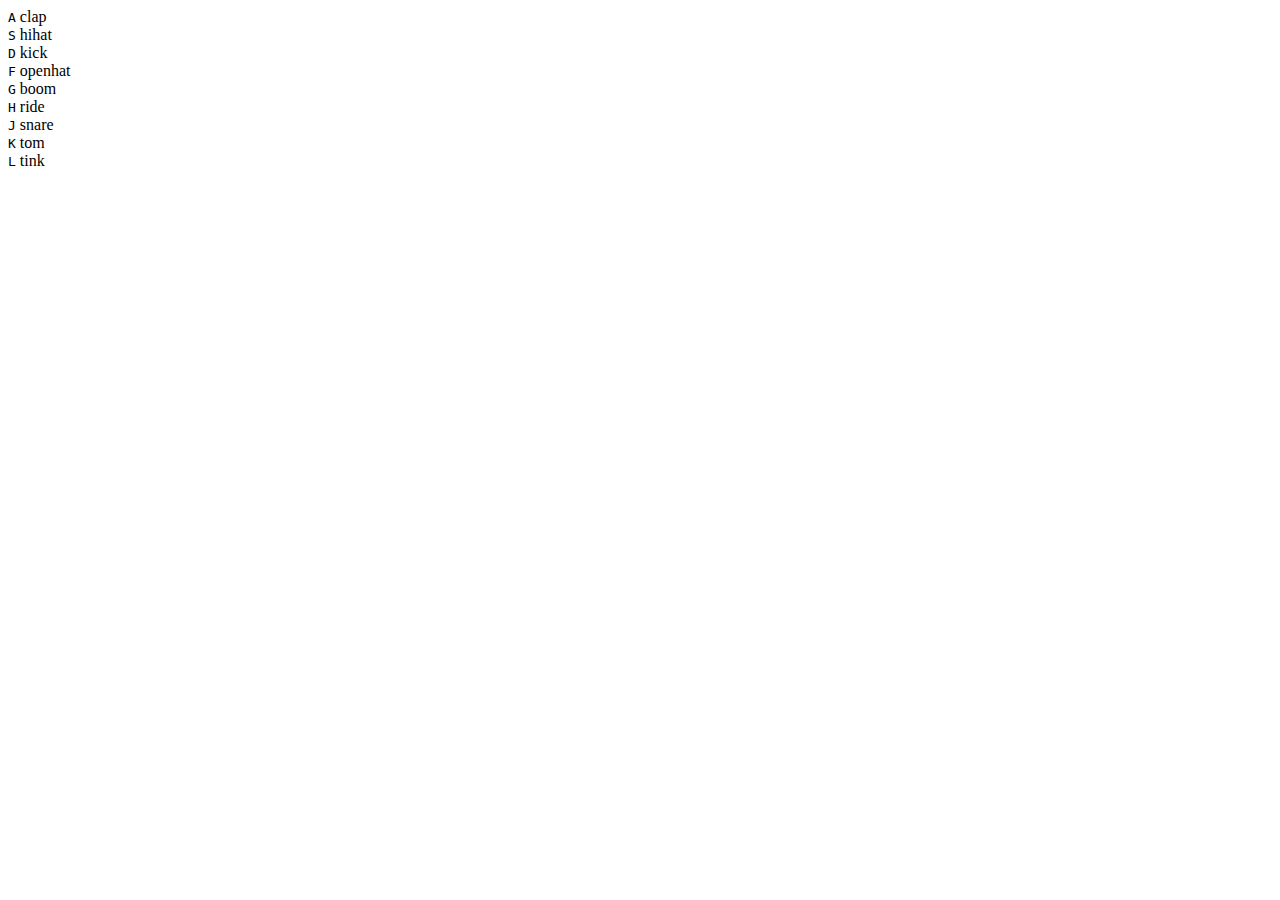
==== 01 - JavaScript Drum Kit/index-START.html @ 9ca159f9 "added event listener" ====
<!DOCTYPE html>
<html lang="en">
<head>
  <meta charset="UTF-8">
  <title>JS Drum Kit</title>
  <link rel="stylesheet" href="style.css">
</head>
<body>


  <div class="keys">
    <div data-key="65" class="key">
      <kbd>A</kbd>
      <span class="sound">clap</span>
    </div>
    <div data-key="83" class="key">
      <kbd>S</kbd>
      <span class="sound">hihat</span>
    </div>
    <div data-key="68" class="key">
      <kbd>D</kbd>
      <span class="sound">kick</span>
    </div>
    <div data-key="70" class="key">
      <kbd>F</kbd>
      <span class="sound">openhat</span>
    </div>
    <div data-key="71" class="key">
      <kbd>G</kbd>
      <span class="sound">boom</span>
    </div>
    <div data-key="72" class="key">
      <kbd>H</kbd>
      <span class="sound">ride</span>
    </div>
    <div data-key="74" class="key">
      <kbd>J</kbd>
      <span class="sound">snare</span>
    </div>
    <div data-key="75" class="key">
      <kbd>K</kbd>
      <span class="sound">tom</span>
    </div>
    <div data-key="76" class="key">
      <kbd>L</kbd>
      <span class="sound">tink</span>
    </div>
  </div>

  <audio data-key="65" src="sounds/clap.wav"></audio>
  <audio data-key="83" src="sounds/hihat.wav"></audio>
  <audio data-key="68" src="sounds/kick.wav"></audio>
  <audio data-key="70" src="sounds/openhat.wav"></audio>
  <audio data-key="71" src="sounds/boom.wav"></audio>
  <audio data-key="72" src="sounds/ride.wav"></audio>
  <audio data-key="74" src="sounds/snare.wav"></audio>
  <audio data-key="75" src="sounds/tom.wav"></audio>
  <audio data-key="76" src="sounds/tink.wav"></audio>

<script>

  window.addEventListener('keydown', function(e) {
    console.log(e);
  });


</script>


</body>
</html>
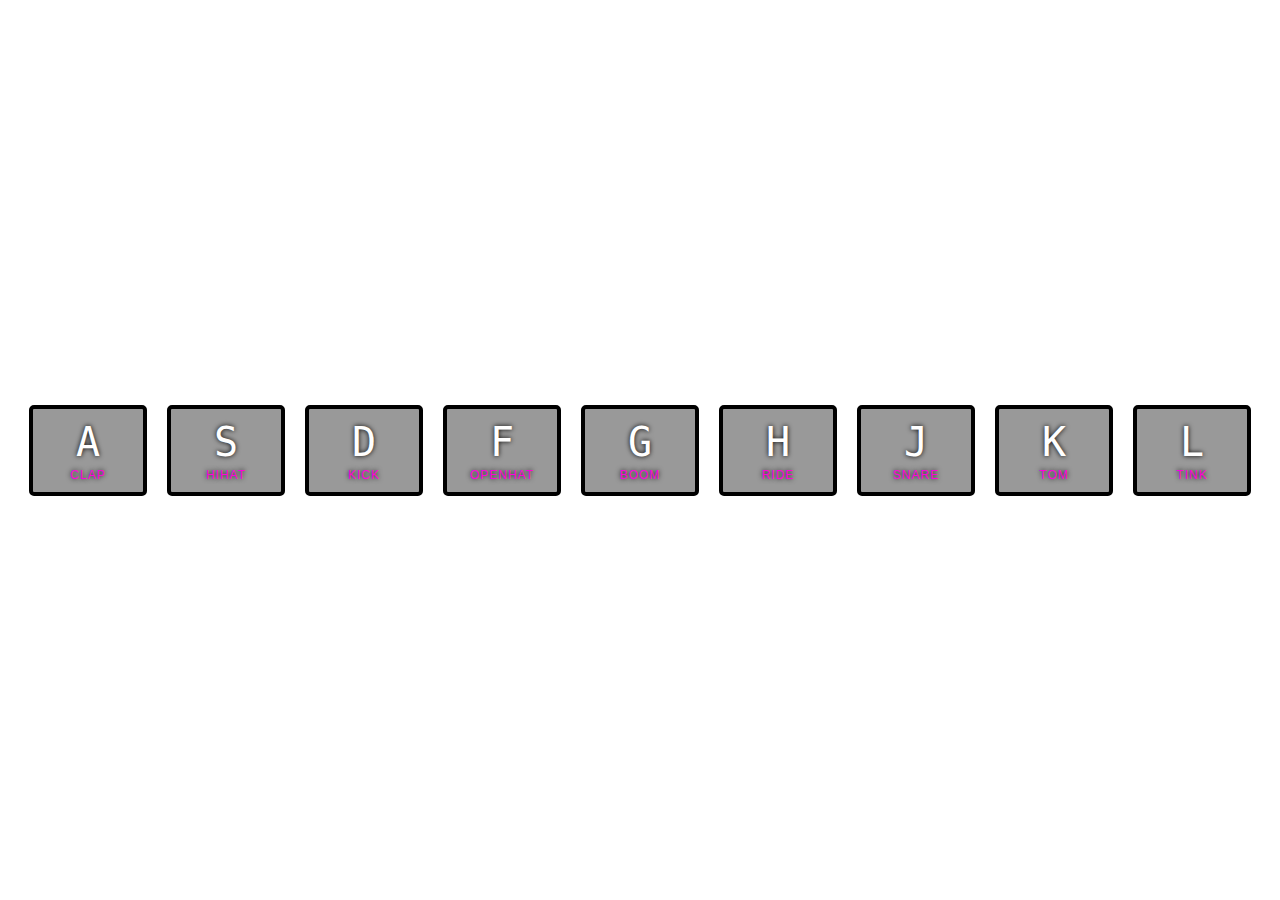
==== commit 70296e0c: "Merge pull request #3 from mattbruton/002" ====
--- a/01 - JavaScript Drum Kit/index-START.html
+++ b/01 - JavaScript Drum Kit/index-START.html
@@ -59,11 +59,24 @@
 
 <script>
 
-  window.addEventListener('keydown', function(e) {
-    console.log(e);
-  });
+  function playSound(e) {
+    const audio = document.querySelector(`audio[data-key="${e.keyCode}"]`);
+    const key = document.querySelector(`.key[data-key="${e.keyCode}"]`);
+    if (!audio) return;
+    audio.currentTime = 0;
+    audio.play();
+    key.classList.add('playing');
+  }
 
+  function removeTransition(e) {
+    if (e.propertyName !== 'transform') return;
+    this.classList.remove('playing');
+  };
 
+  const keys = document.querySelectorAll('.key');
+  keys.forEach(key => key.addEventListener('transitionend', removeTransition));
+  window.addEventListener('keyup', playSound);
+  
 </script>
 
 
--- a/01 - JavaScript Drum Kit/style.css
+++ b/01 - JavaScript Drum Kit/style.css
@@ -0,0 +1,50 @@
+html {
+  font-size: 10px;
+  background: url(http://i.imgur.com/b9r5sEL.jpg) bottom center;
+  background-size: cover;
+}
+body,html {
+  margin: 0;
+  padding: 0;
+  font-family: sans-serif;
+}
+
+.keys {
+  display: flex;
+  flex: 1;
+  min-height: 100vh;
+  align-items: center;
+  justify-content: center;
+}
+
+.key {
+  border: .4rem solid black;
+  border-radius: .5rem;
+  margin: 1rem;
+  font-size: 1.5rem;
+  padding: 1rem .5rem;
+  transition: all .07s ease;
+  width: 10rem;
+  text-align: center;
+  color: white;
+  background: rgba(0,0,0,0.4);
+  text-shadow: 0 0 .5rem black;
+}
+
+.playing {
+  transform: scale(1.9);
+  border-color: #ff00dd;
+  box-shadow: 0 0 1rem #ff00dd;
+}
+
+kbd {
+  display: block;
+  font-size: 4rem;
+}
+
+.sound {
+  font-size: 1.2rem;
+  text-transform: uppercase;
+  letter-spacing: .1rem;
+  color: #ff00dd;
+}
